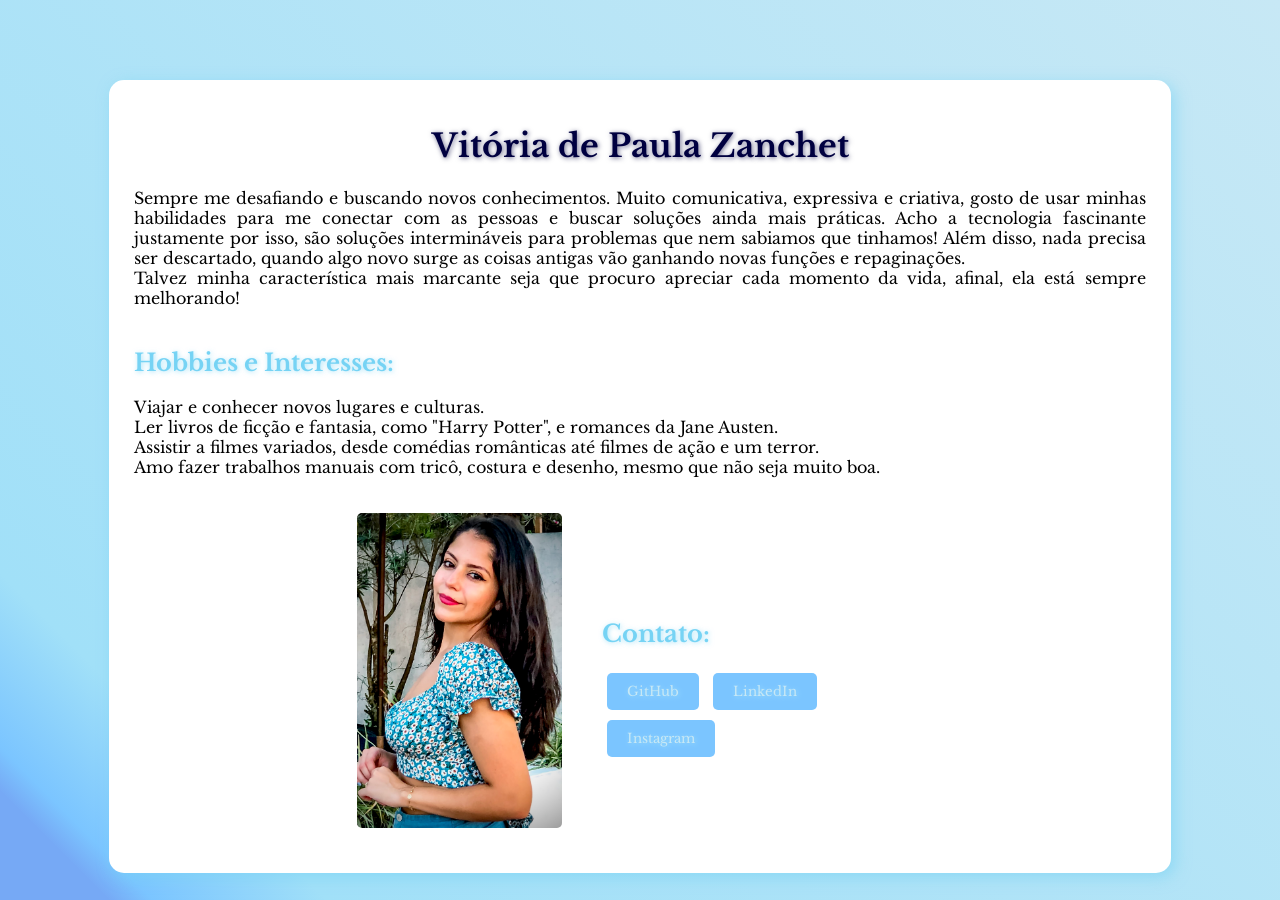
==== exercicio-01/index.html @ ccff6adf "Iniciando o exercício 1 e a estrutura dos outros exercícios" ====
<!DOCTYPE html>
<html lang="pt-br">
<head>
    <meta charset="UTF-8">
    <meta name="viewport" content="width=device-width, initial-scale=1.0">
    <title>Exercício 01</title>
    <link rel="stylesheet" href="./css/base.css">
    <link rel="stylesheet" href="./css/style.css">

</head>
<body>
    <main>
        <h1>Vitória de Paula Zanchet</h1>
        <p>Sempre me desafiando e buscando novos conhecimentos. Muito comunicativa, expressiva e criativa, gosto de usar minhas habilidades para me conectar com as pessoas e buscar soluções ainda mais práticas. Acho a tecnologia fascinante justamente por isso, são soluções intermináveis para problemas que nem sabiamos que tinhamos! Além disso, nada precisa ser descartado, quando algo novo surge as coisas antigas vão ganhando novas funções e repaginações. 
            <br>Talvez minha característica mais marcante seja que procuro apreciar cada momento da vida, afinal, ela está sempre melhorando!
        </p>
        <h2>Hobbies e Interesses:</h2>
        <p>Viajar e conhecer novos lugares e culturas.
            <br>Ler livros de ficção e fantasia, como "Harry Potter", e romances da Jane Austen.
            <br>Assistir a filmes variados, desde comédias românticas até filmes de ação e um terror. 
            <br>Amo fazer trabalhos manuais com tricô, costura e desenho, mesmo que não seja muito boa.</p>
        <div class="container">
            <img src="./img/foto.jpg" class="img" alt="Foto de Vitória de Paula Zanchet">
            <div class="container-text">
                    <h2>Contato:</h2>
                    <a href="https://github.com/vitoriazanchet" target="_blank"><input type="button" value="GitHub"></a>
                    <a href="https://www.linkedin.com/in/vitoria-zanchet/" target="_blank"><input type="button" value="LinkedIn"></a>
                    <a href="https://www.instagram.com/vitoria.zanchet/" target="_blank"><input type="button" value="Instagram"></a>
            </div>
        </div>
    </main>
    
</body>
</html>
---- exercicio-01/css/base.css ----
@import url('https://fonts.googleapis.com/css2?family=Libre+Baskerville:ital,wght@0,400..700;1,400..700&display=swap');

:root{
    
    --cor-01: #76A9F5;
    --cor-02: #7BC5FF;
    --cor-03: #A1E0F8;
    --cor-04: #C7E8F5;
    --cor-05: #000040;
    --cor-06: rgba(5, 5, 64, 0.6);
    --cor-07: #76D3F4;
    --cor-08: rgba(118, 210, 244, 0.6);
   
    --font-padrão: "Libre Baskerville", serif;
}
---- exercicio-01/css/style.css ----
@charset "UTF-8";

body{
    background-image: linear-gradient(45deg, var(--cor-01) 5%, var(--cor-02) 7%, var(--cor-03) 15%, var(--cor-04));
    background-attachment: fixed;
}

main{
    background-color: #FFF;
    width: 80%;
    margin: auto;
    margin-top: 80px;
    padding: 25px;
    border-radius: 15px;
    box-shadow: 4px 4px 15px var(--cor-08);
}

h1{
    text-align: center;
    font-family: var(--font-padrão);
    color: var(--cor-05);
    text-shadow: 1px 1px 5px var(--cor-06);
}

h2{
    font-family: var(--font-padrão);
    color: var(--cor-07);
    text-shadow: 1px 1px 5px var(--cor-08);
    margin-top: 40px;
}

p{
    text-align: justify;
    font-family: var(--font-padrão);
    color: #000;
    margin-top: 20px;
}

.img{
    height: 315px;
    width: 205px;
    object-fit: cover;
    margin: 20px;
    border-radius: 5px;
}

.container{
    display: flex;
    align-items: center;
    margin: auto;
    width: 60%;
}

.container-text{
    margin-left: 20px;
}

input[type="button"]{
    background-color: var(--cor-02);
    color: var(--cor-04);
    border: none;
    padding: 10px 20px;
    margin: 5px;
    border-radius: 5px;
    cursor: pointer;
    font-family: var(--font-padrão);
    text-shadow: 1px 1px 5px var(--cor-03);
}

input[type="button"]:hover{
    background-color: var(--cor-01);
}
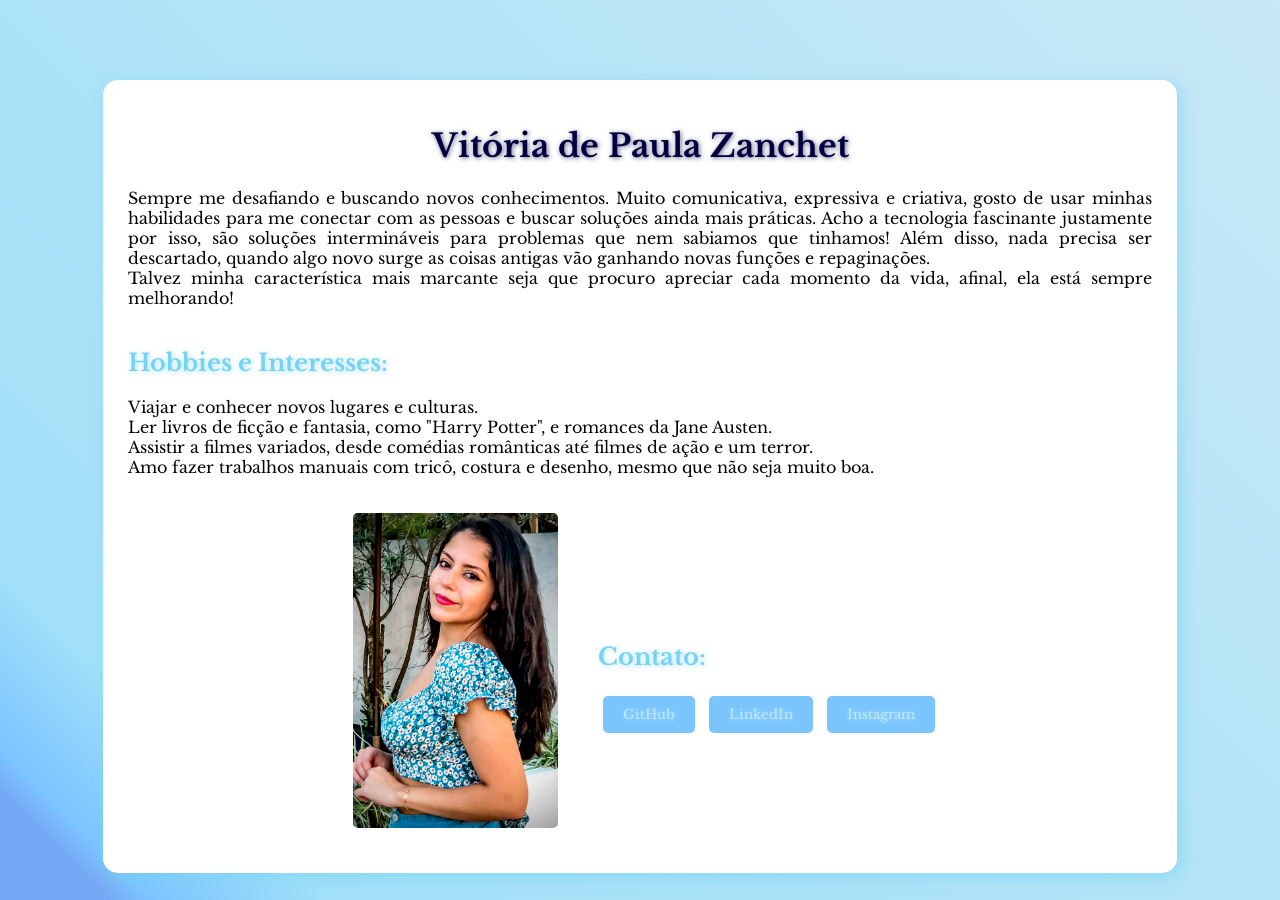
==== commit 3695c249: "Conclusão do exercício 2" ====
--- a/exercicio-01/index.html
+++ b/exercicio-01/index.html
@@ -4,7 +4,6 @@
     <meta charset="UTF-8">
     <meta name="viewport" content="width=device-width, initial-scale=1.0">
     <title>Exercício 01</title>
-    <link rel="stylesheet" href="./css/base.css">
     <link rel="stylesheet" href="./css/style.css">
 
 </head>
--- a/exercicio-01/css/style.css
+++ b/exercicio-01/css/style.css
@@ -1,6 +1,27 @@
 @charset "UTF-8";
 
+@import url('https://fonts.googleapis.com/css2?family=Libre+Baskerville:ital,wght@0,400..700;1,400..700&display=swap');
+
+:root{
+    
+    --cor-01: #76A9F5;
+    --cor-02: #7BC5FF;
+    --cor-03: #A1E0F8;
+    --cor-04: #C7E8F5;
+    --cor-05: #000040;
+    --cor-06: rgba(5, 5, 64, 0.6);
+    --cor-07: #76D3F4;
+    --cor-08: rgba(118, 210, 244, 0.6);
+   
+    --font-padrão: "Libre Baskerville", serif;
+}
+
 body{
+    height: 100vh;
+    display: flex;
+    justify-content: center;
+    align-items: center;
+    margin: 0;
     background-image: linear-gradient(45deg, var(--cor-01) 5%, var(--cor-02) 7%, var(--cor-03) 15%, var(--cor-04));
     background-attachment: fixed;
 }
@@ -36,6 +57,22 @@
     margin-top: 20px;
 }
 
+input[type="button"]{
+    background-color: var(--cor-02);
+    color: var(--cor-04);
+    border: none;
+    padding: 10px 20px;
+    margin: 5px;
+    border-radius: 5px;
+    cursor: pointer;
+    font-family: var(--font-padrão);
+    text-shadow: 1px 1px 5px var(--cor-03);
+}
+
+input[type="button"]:hover{
+    background-color: var(--cor-01);
+}
+
 .img{
     height: 315px;
     width: 205px;
@@ -53,20 +90,4 @@
 
 .container-text{
     margin-left: 20px;
-}
-
-input[type="button"]{
-    background-color: var(--cor-02);
-    color: var(--cor-04);
-    border: none;
-    padding: 10px 20px;
-    margin: 5px;
-    border-radius: 5px;
-    cursor: pointer;
-    font-family: var(--font-padrão);
-    text-shadow: 1px 1px 5px var(--cor-03);
-}
-
-input[type="button"]:hover{
-    background-color: var(--cor-01);
 }
